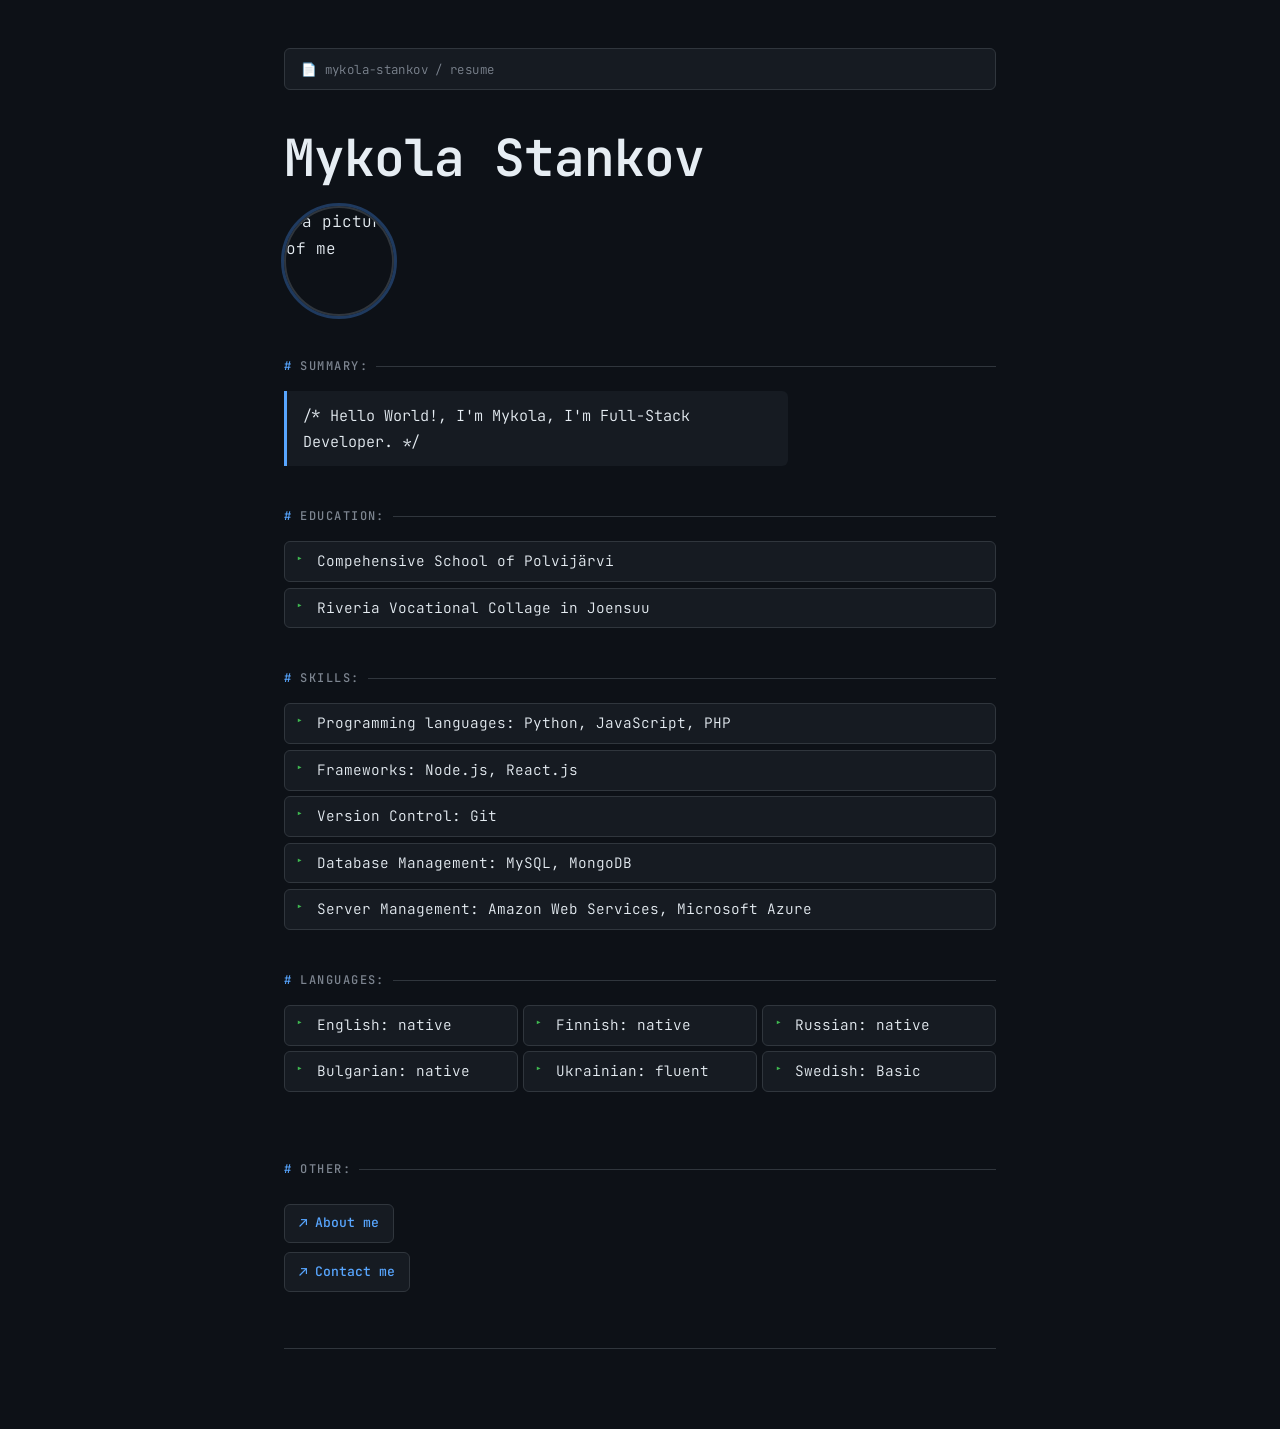
==== index.html @ 06582eef "Update image source path in index.html" ====
<!DOCTYPE html>
<html lang="fi">
<head>
    <meta charset="UTF-8">
    <meta name="viewport" content="width=device-width, initial-scale=1.0">
    <title>My resume</title>
    <link rel="stylesheet" href="resume.css">
</head>
<body>
    <H1>Mykola Stankov</H1>
    <img src="./me.jpg" alt="a picture of me" width="200">
    <h2>Summary:</h2>
    <p>/* Hello World!, I'm Mykola, I'm Full-Stack Developer. */</p>
    <hr />
    <h2>Education:</h2>
    <ul>
        <li>Compehensive School of Polvijärvi</li>
        <li>Riveria Vocational Collage in Joensuu</li>
    </ul>
    <hr />
    <h2>Skills:</h2>
    
    <ul>
        <li>Programming languages: Python, JavaScript, PHP</li>
        <li>Frameworks: Node.js, React.js</li>
        <li>Version Control: Git</li>
        <li>Database Management: MySQL, MongoDB</li>
        <li>Server Management: Amazon Web Services, Microsoft Azure</li>
    </ul>
    <h2>Languages:</h2>
    <ul>
        
        <li>English: native</li>
        <li>Finnish: native</li>
        <li>Russian: native</li>
        <li>Bulgarian: native</li>
        <li>Ukrainian: fluent</li>
        <li>Swedish: Basic</li>
        
    </ul>
    <br />
    <hr />
    <h2>Other:</h2>
    <a href="./public/about.html">About me</a>
    <br>
    <a href="./public/contact.html">Contact me</a>
</body>

</html>
---- resume.css ----
@import url('https://fonts.googleapis.com/css2?family=JetBrains+Mono:wght@300;400;500;600&display=swap');

/* ── Reset & Base ─────────────────────────────────────────── */
*, *::before, *::after {
  box-sizing: border-box;
  margin: 0;
  padding: 0;
}

:root {
  --bg:           #0d1117;
  --bg-surface:   #161b22;
  --bg-hover:     #21262d;
  --border:       #30363d;
  --text:         #e6edf3;
  --text-muted:   #7d8590;
  --accent:       #58a6ff;
  --accent-green: #3fb950;
  --accent-dim:   #1f3a5f;
}

html { font-size: 16px; }

body {
  background-color: var(--bg);
  color: var(--text);
  font-family: 'JetBrains Mono', monospace;
  font-weight: 300;
  line-height: 1.7;
  padding: 3rem 1.5rem 5rem;
  max-width: 760px;
  margin: 0 auto;
}

/* ── Top bar (like a GitHub repo header) ──────────────────── */
body::before {
  content: '📄 mykola-stankov / resume';
  display: block;
  font-size: 0.78rem;
  color: var(--text-muted);
  background: var(--bg-surface);
  border: 1px solid var(--border);
  border-radius: 6px;
  padding: 0.6rem 1rem;
  margin-bottom: 2.5rem;
  letter-spacing: 0.03em;
}

/* ── Name ─────────────────────────────────────────────────── */
h1 {
  font-size: clamp(2rem, 7vw, 3.2rem);
  font-weight: 600;
  letter-spacing: -0.02em;
  color: var(--text);
  line-height: 1.1;
  margin-bottom: 0.2em;
}

/* ── Photo ────────────────────────────────────────────────── */
img {
  display: block;
  width: 110px;
  height: 110px;
  object-fit: cover;
  border-radius: 50%;
  border: 2px solid var(--border);
  margin: 1.2rem 0 2rem;
  outline: 3px solid var(--accent-dim);
}

/* ── Section Headings ─────────────────────────────────────── */
h2 {
  font-size: 0.75rem;
  font-weight: 500;
  letter-spacing: 0.12em;
  text-transform: uppercase;
  color: var(--text-muted);
  margin-top: 2.5rem;
  margin-bottom: 0.9rem;
  display: flex;
  align-items: center;
  gap: 0.5rem;
}

h2::before {
  content: '#';
  color: var(--accent);
  font-weight: 600;
}

h2::after {
  content: '';
  flex: 1;
  height: 1px;
  background: var(--border);
}

/* ── Dividers ─────────────────────────────────────────────── */
hr {
  display: none;
}

/* ── Summary ──────────────────────────────────────────────── */
p {
  font-size: 0.95rem;
  color: var(--text);
  background: var(--bg-surface);
  border-left: 3px solid var(--accent);
  border-radius: 0 6px 6px 0;
  padding: 0.75rem 1rem;
  max-width: 56ch;
}

/* ── Lists ────────────────────────────────────────────────── */
ul {
  list-style: none;
  padding: 0;
  display: flex;
  flex-direction: column;
  gap: 0.35rem;
}

ul li {
  font-size: 0.9rem;
  padding: 0.45rem 0.9rem 0.45rem 2rem;
  background: var(--bg-surface);
  border: 1px solid var(--border);
  border-radius: 6px;
  color: var(--text);
  position: relative;
  transition: background 0.15s, border-color 0.15s;
}

ul li:hover {
  background: var(--bg-hover);
  border-color: var(--accent);
}

ul li::before {
  content: '▸';
  position: absolute;
  left: 0.7rem;
  color: var(--accent-green);
  font-size: 0.75rem;
}

/* ── Languages grid ───────────────────────────────────────── */
ul:nth-of-type(3) {
  display: grid;
  grid-template-columns: repeat(auto-fill, minmax(200px, 1fr));
  gap: 0.35rem;
}

/* ── Links ────────────────────────────────────────────────── */
a {
  display: inline-flex;
  align-items: center;
  gap: 0.4rem;
  font-size: 0.82rem;
  font-weight: 500;
  color: var(--accent);
  text-decoration: none;
  background: var(--bg-surface);
  border: 1px solid var(--border);
  border-radius: 6px;
  padding: 0.4rem 0.9rem;
  margin-top: 0.6rem;
  margin-right: 0.6rem;
  transition: background 0.15s, border-color 0.15s;
}

a::before {
  content: '↗';
  font-size: 0.9rem;
}

a:hover {
  background: var(--bg-hover);
  border-color: var(--accent);
}

/* ── Footer ───────────────────────────────────────────────── */
body::after {
  content: '';
  display: block;
  width: 100%;
  height: 1px;
  background: var(--border);
  margin-top: 3.5rem;
}

/* ── Print ────────────────────────────────────────────────── */
@media print {
  body { background: white; color: black; }
  body::before, body::after { display: none; }
}
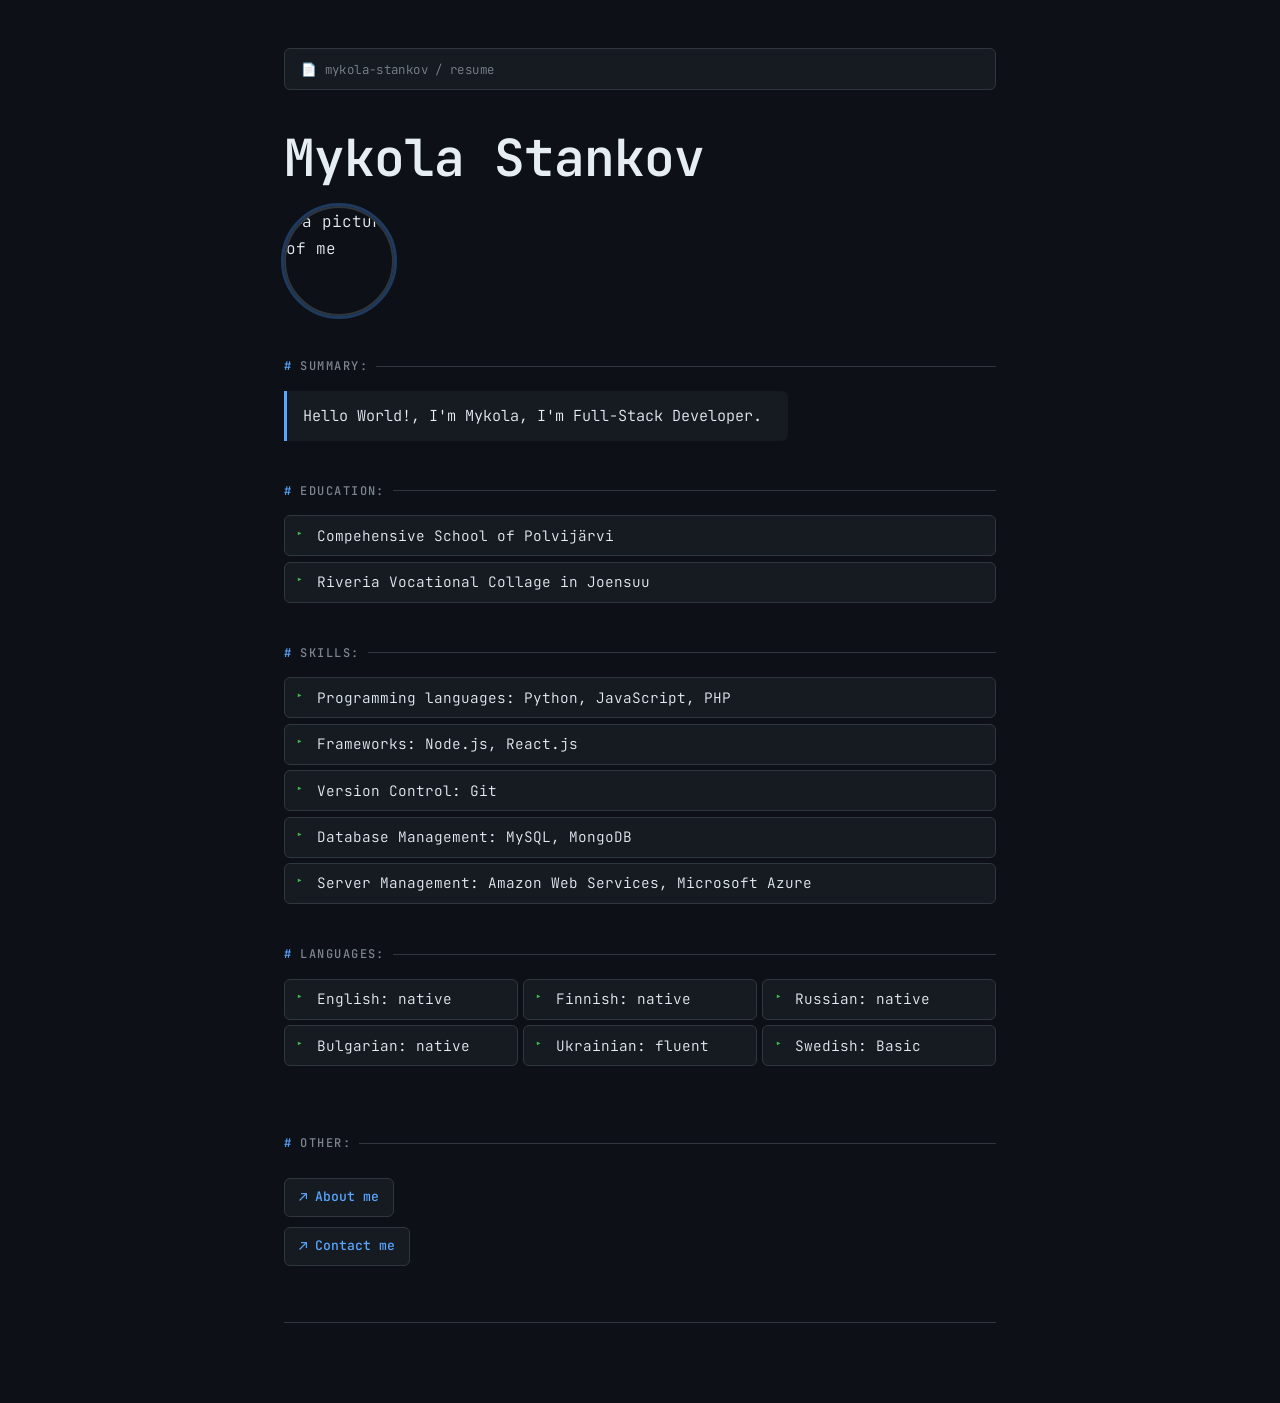
==== commit dd35a524: "Fix comment syntax in index.html" ====
--- a/index.html
+++ b/index.html
@@ -8,9 +8,9 @@
 </head>
 <body>
     <H1>Mykola Stankov</H1>
-    <img src="./me.jpg" alt="a picture of me" width="200">
+    <img src="/myresume/me.jpg" alt="a picture of me" width="200">
     <h2>Summary:</h2>
-    <p>/* Hello World!, I'm Mykola, I'm Full-Stack Developer. */</p>
+    <p>Hello World!, I'm Mykola, I'm Full-Stack Developer.</p>
     <hr />
     <h2>Education:</h2>
     <ul>
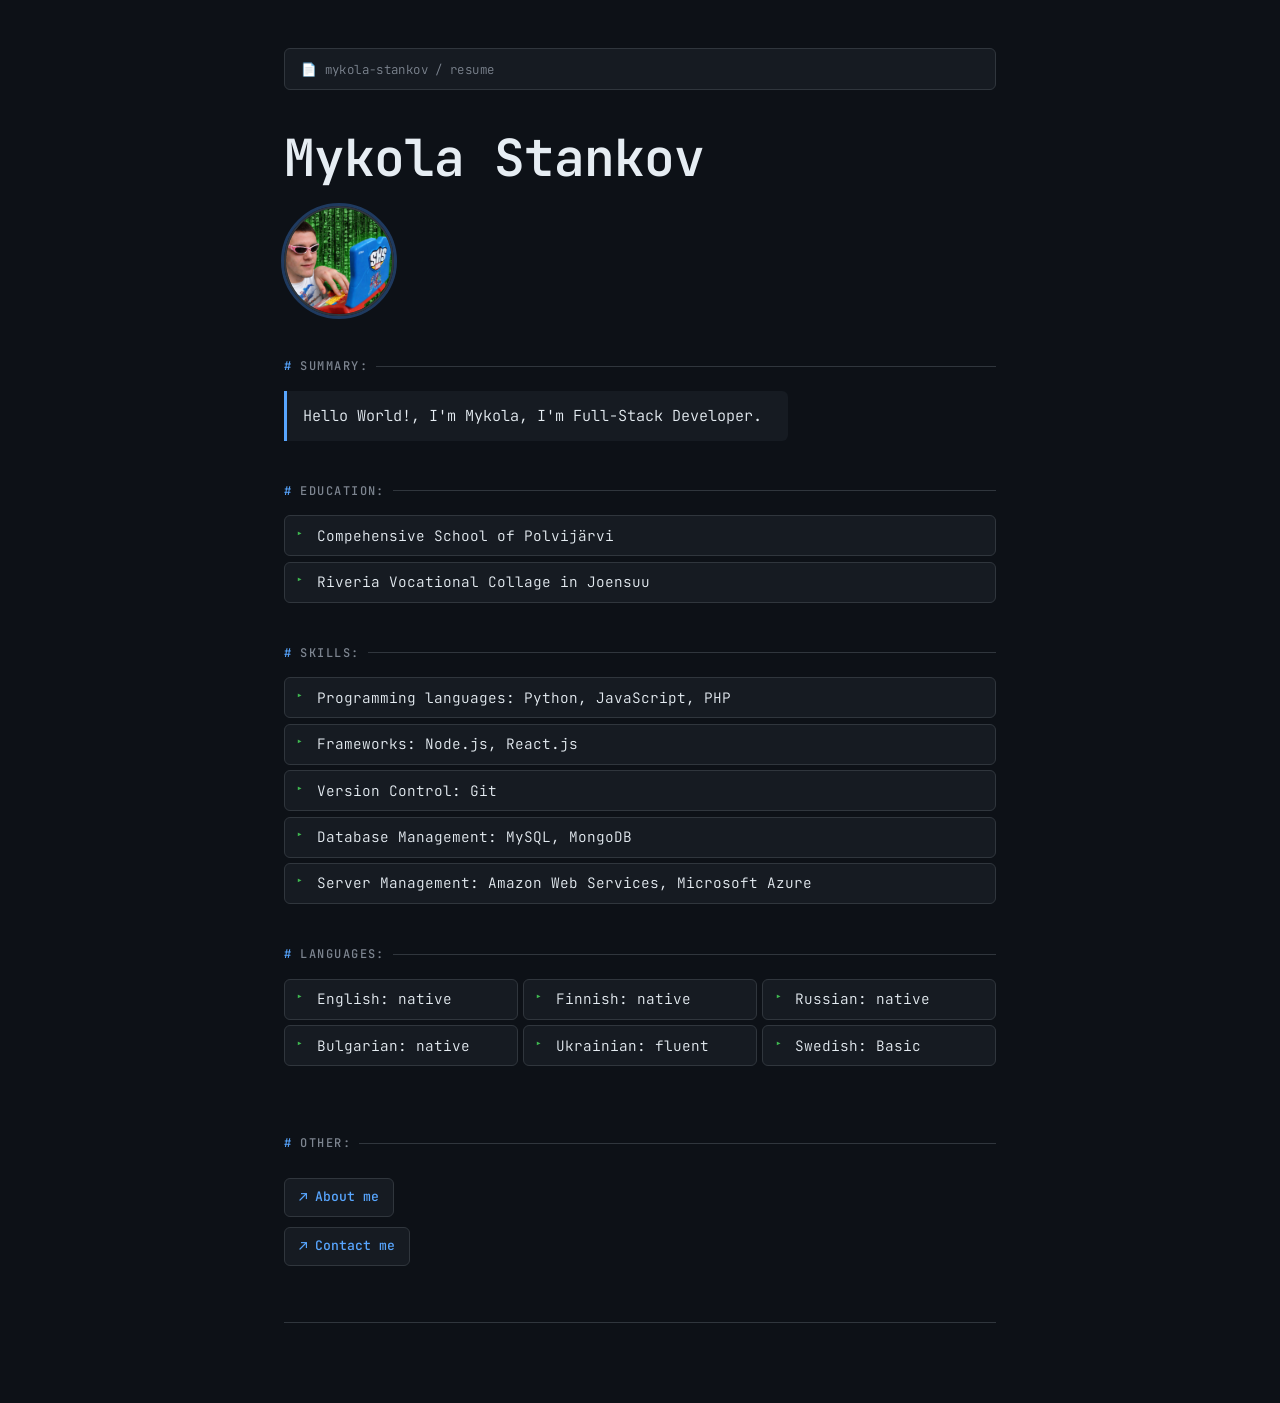
==== commit c4898562: "me.jpg should work" ====
--- a/index.html
+++ b/index.html
@@ -8,7 +8,7 @@
 </head>
 <body>
     <H1>Mykola Stankov</H1>
-    <img src="/myresume/me.jpg" alt="a picture of me" width="200">
+    <img src="me.JPG" alt="a picture of me" width="200">
     <h2>Summary:</h2>
     <p>Hello World!, I'm Mykola, I'm Full-Stack Developer.</p>
     <hr />
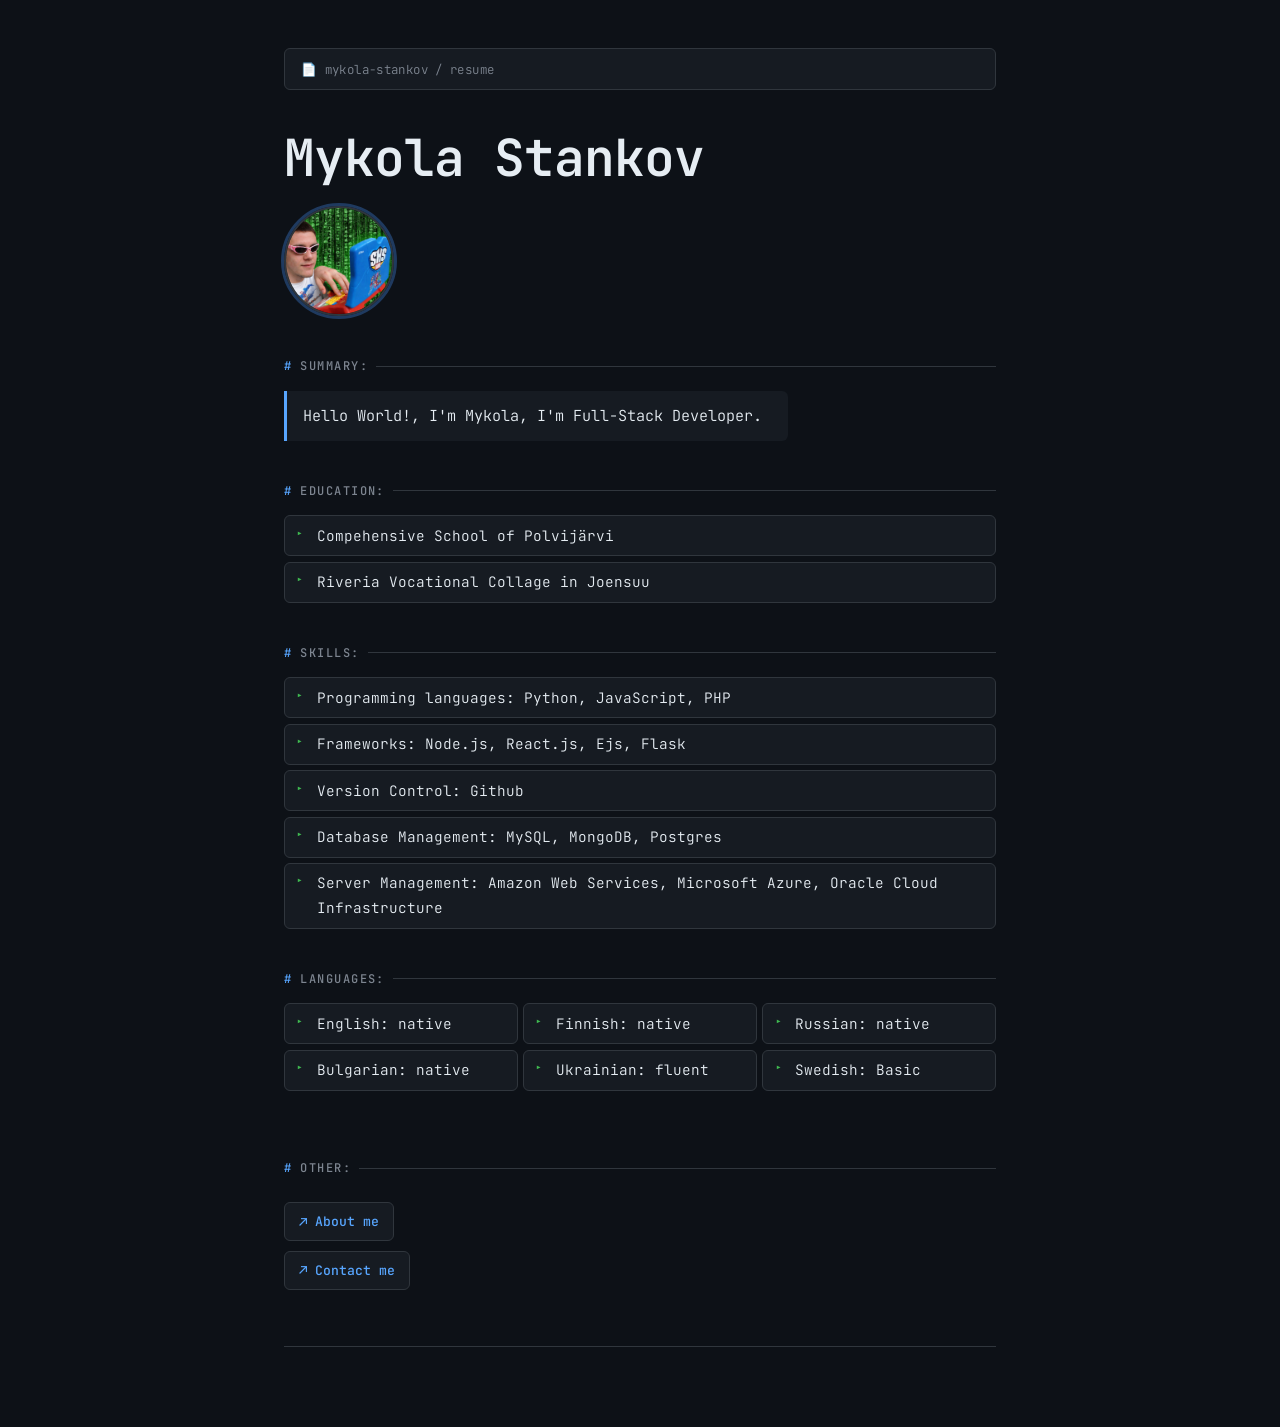
==== commit 4867d738: "Add Ejs and Flask to skills list" ====
--- a/index.html
+++ b/index.html
@@ -22,10 +22,10 @@
     
     <ul>
         <li>Programming languages: Python, JavaScript, PHP</li>
-        <li>Frameworks: Node.js, React.js</li>
-        <li>Version Control: Git</li>
-        <li>Database Management: MySQL, MongoDB</li>
-        <li>Server Management: Amazon Web Services, Microsoft Azure</li>
+        <li>Frameworks: Node.js, React.js, Ejs, Flask</li>
+        <li>Version Control: Github</li>
+        <li>Database Management: MySQL, MongoDB, Postgres</li>
+        <li>Server Management: Amazon Web Services, Microsoft Azure, Oracle Cloud Infrastructure</li>
     </ul>
     <h2>Languages:</h2>
     <ul>
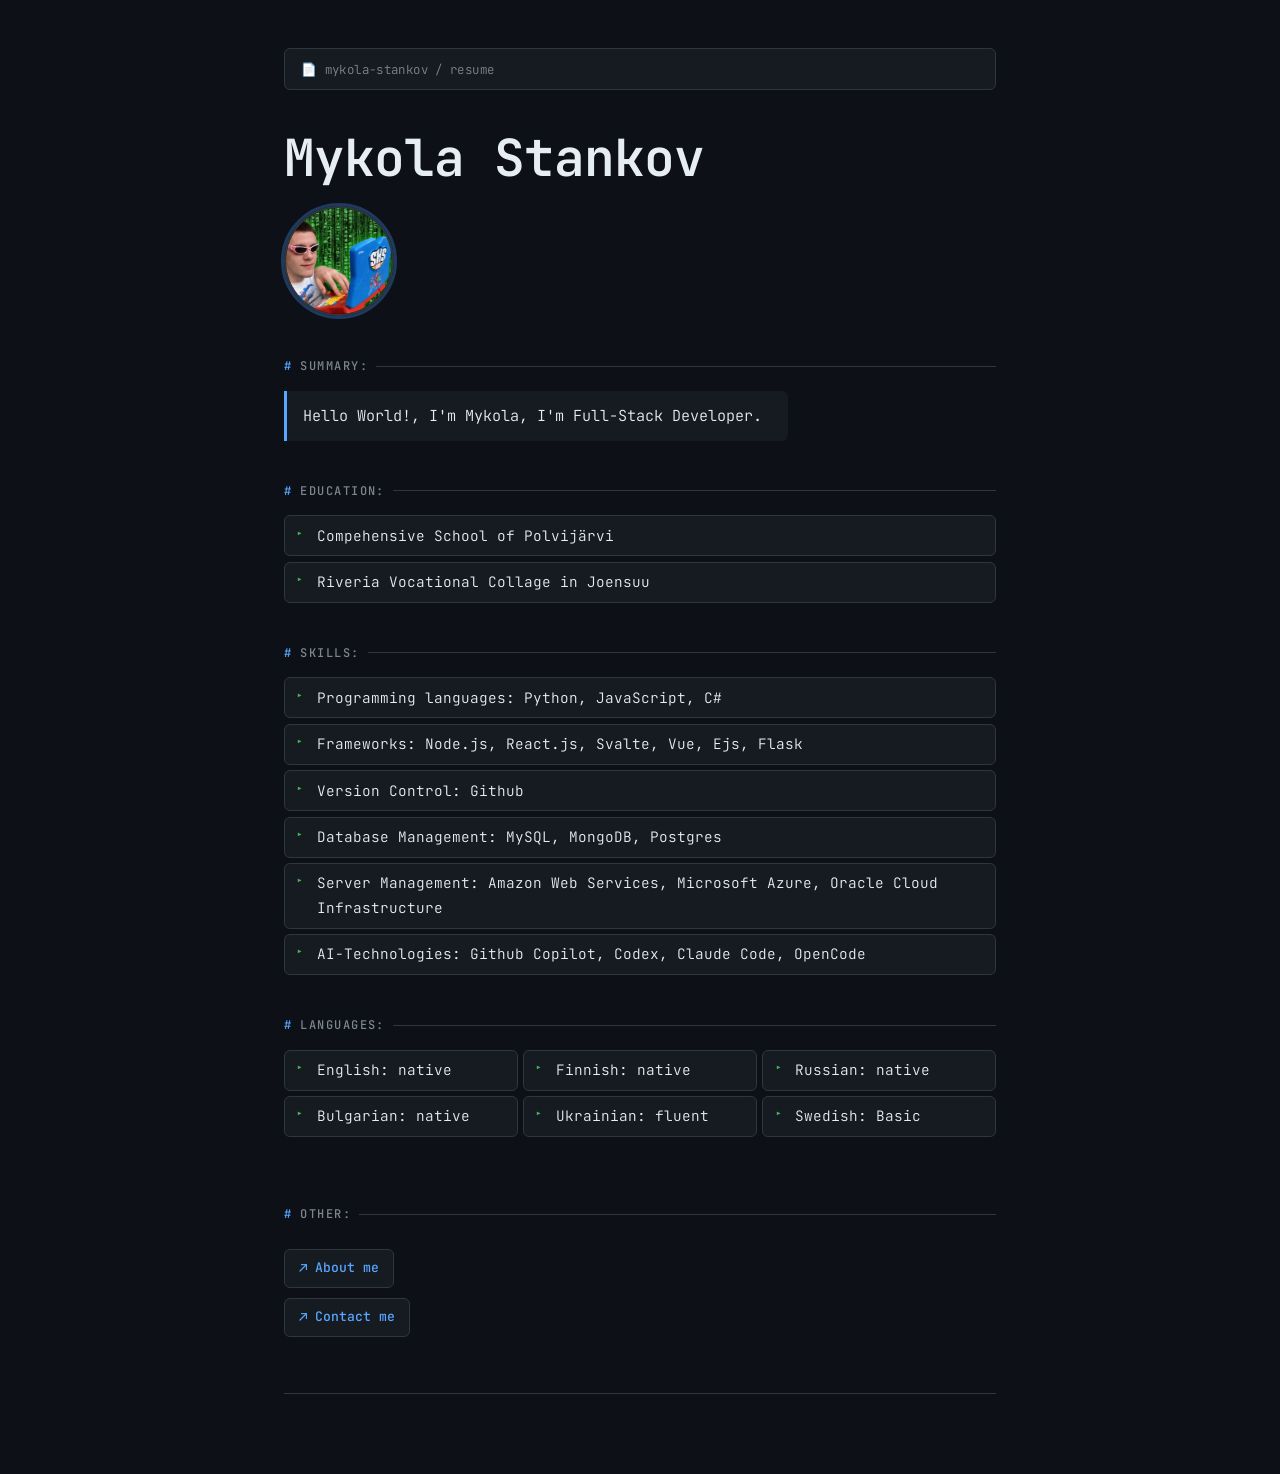
==== commit a3b976e2: "Update skills section in index.html" ====
--- a/index.html
+++ b/index.html
@@ -21,11 +21,12 @@
     <h2>Skills:</h2>
     
     <ul>
-        <li>Programming languages: Python, JavaScript, PHP</li>
-        <li>Frameworks: Node.js, React.js, Ejs, Flask</li>
+        <li>Programming languages: Python, JavaScript, C#</li>
+        <li>Frameworks: Node.js, React.js, Svalte, Vue, Ejs, Flask</li>
         <li>Version Control: Github</li>
         <li>Database Management: MySQL, MongoDB, Postgres</li>
         <li>Server Management: Amazon Web Services, Microsoft Azure, Oracle Cloud Infrastructure</li>
+        <li>AI-Technologies: Github Copilot, Codex, Claude Code, OpenCode</li>
     </ul>
     <h2>Languages:</h2>
     <ul>
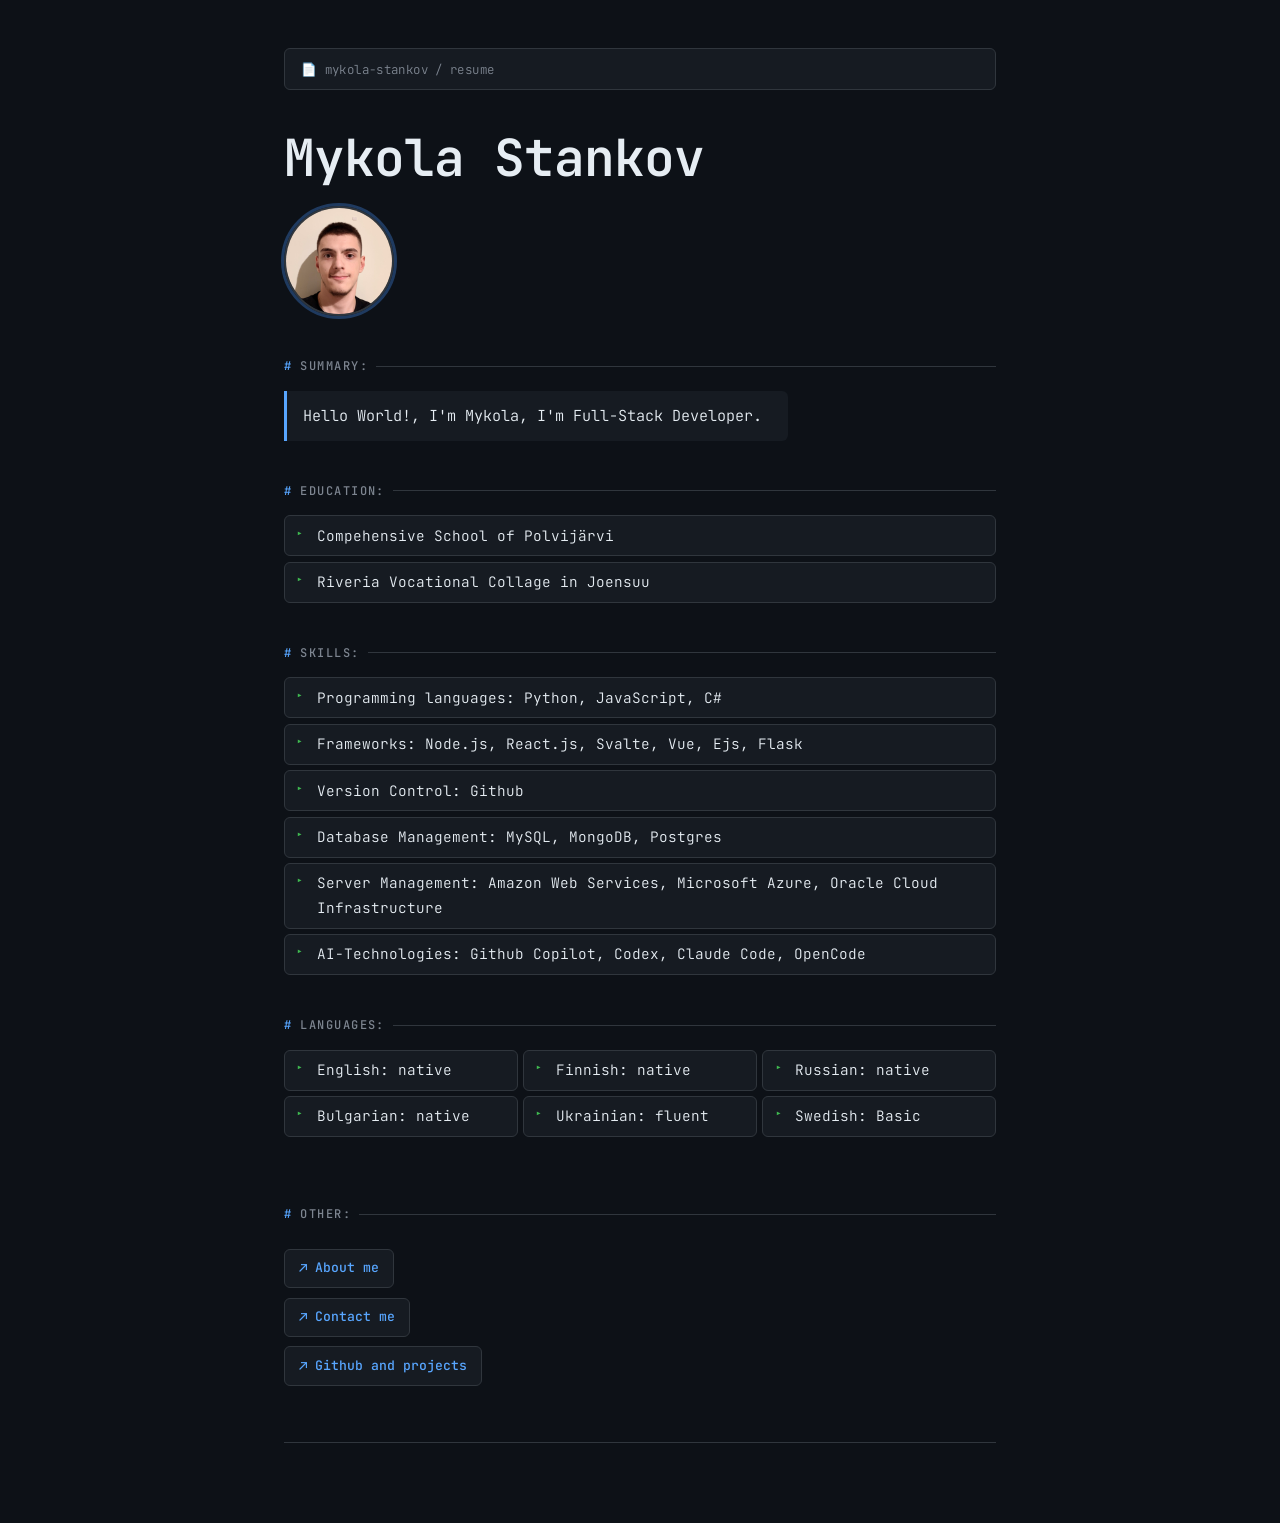
==== commit be9cfc9b: "Add link to GitHub and projects in index.html" ====
--- a/index.html
+++ b/index.html
@@ -45,6 +45,8 @@
     <a href="./public/about.html">About me</a>
     <br>
     <a href="./public/contact.html">Contact me</a>
+    <br>
+    <a href="https://github.com/stankovvv">Github and projects</a>
 </body>
 
 </html>
